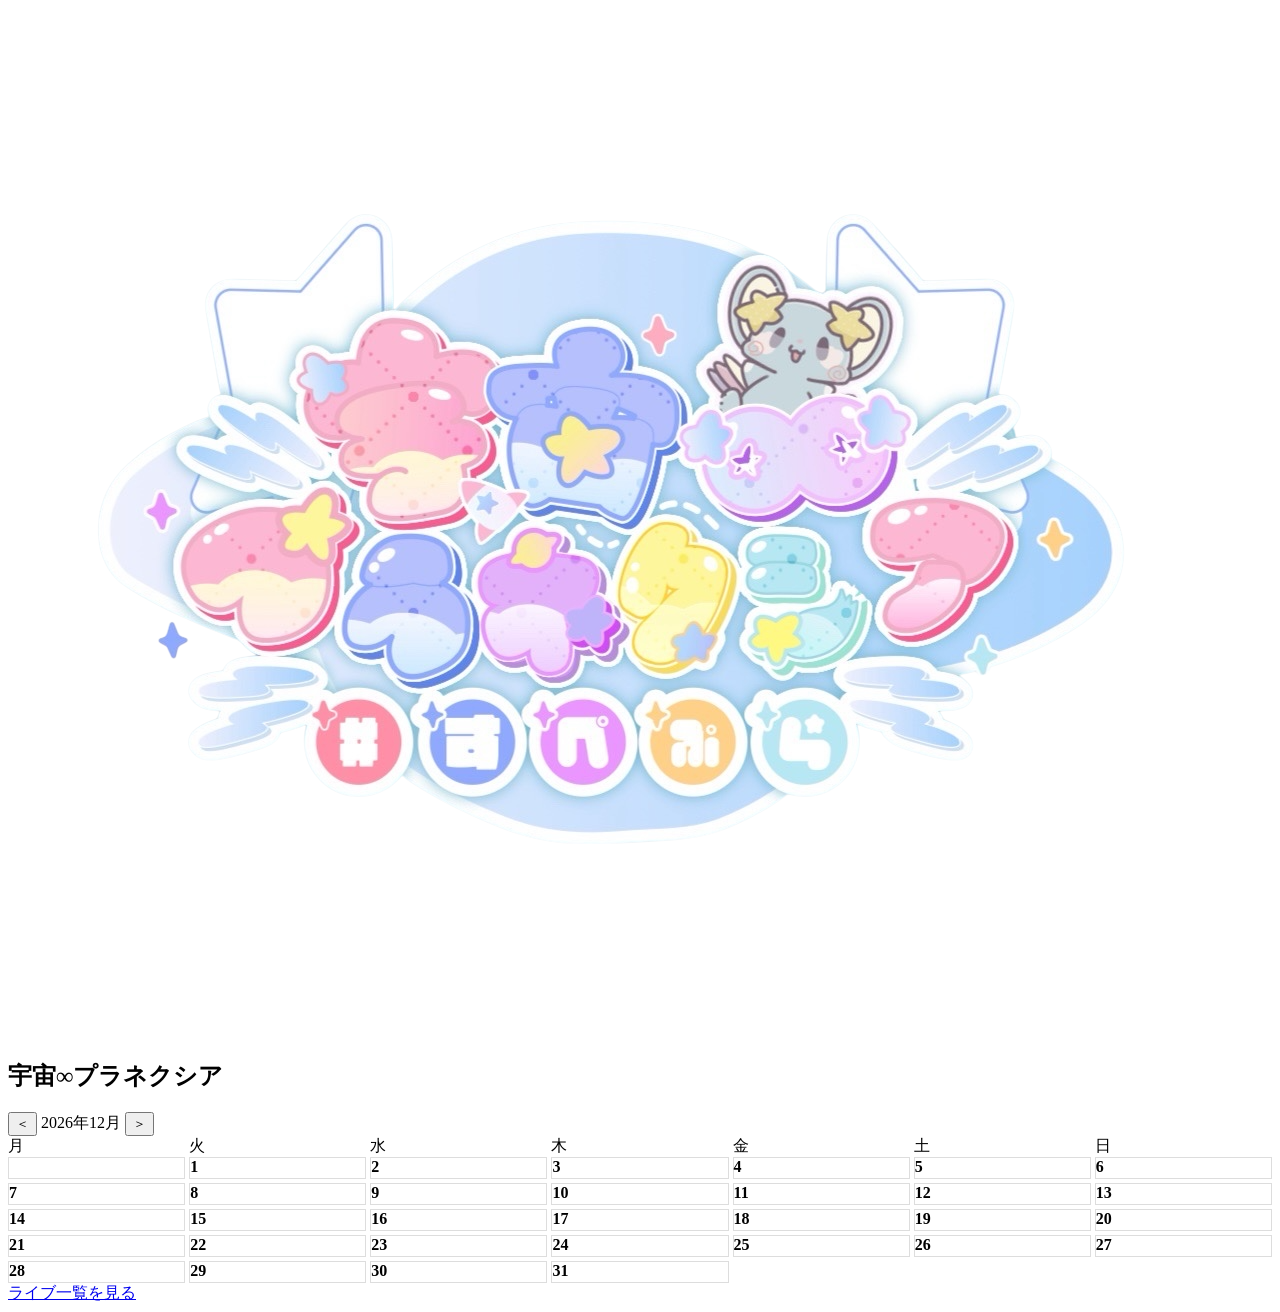
==== index.html @ 9d69d19a "Update index.html" ====
<!DOCTYPE html>
<html lang="ja">
<head>
  <meta charset="UTF-8">
  <meta name="viewport" content="width=device-width, initial-scale=1.0">
  <title>宇宙∞プラネクシア カレンダー</title>

  <meta name="description" content="宇宙∞プラネクシア（すぺぷら）のライブイベント情報をカレンダーで確認できるサイトです。出演情報・特典会・チケット情報などを掲載しています。">

  <meta property="og:title" content="イベントカレンダー">
  <meta property="og:description" content="ライブイベント情報をカレンダーで確認できます。">
  <meta property="og:type" content="website">
  <meta property="og:url" content="https://87tm.github.io/supepura_calendar/">
  <meta property="og:image" content="https://87tm.github.io/supepura_calendar/">

  <meta name="twitter:card" content="summary">

  <meta http-equiv="X-UA-Compatible" content="IE=edge">
  <meta name="format-detection" content="telephone=no">
  <meta name="theme-color" content="#ffffff">

  <link rel="stylesheet" href="style.css?v=20260309">
  <style>
    .calendar { 
        display: grid; 
        grid-template-columns: repeat(7, minmax(0,1fr)); 
        gap: 4px; 
    } 
    .day { 
        border: 1px solid #ddd; 
    } 
    .day-number { 
        font-weight: bold; 
        margin-bottom: 2px; 
    } 

  </style>
</head>
<body>

    <!-- 背景 -->
  <div class="page-bg"></div>

  <!-- 全体ラッパー -->
  <div class="calendar-wrapper">

    <!-- ヘッダー -->
    <div class="calendar-header">
  <img src="images/IMG_3743.png" class="calendar-logo">
  <span class="calendar-title-bg">
    <h2 class="calendar-group-name">宇宙∞プラネクシア</h2>
  </span>
</div>

    <!-- 月切り替え -->
    <div id="calendar-header">
  <button id="prev-month">＜</button>

  <span class="month-bg">
    <span id="current-month"></span>
  </span>

  <button id="next-month">＞</button>
</div>

    <!-- 曜日 -->
    <div class="calendar-box">
        <div class="calendar weekdays" id="weekdays"></div>
        <div class="calendar" id="calendar"></div>
    </div>

    <div id="today-event" class="today-event-card"></div>
    <a href="schedule.html" class="schedule-link-card">
        <div class="schedule-link-sub">
            ライブ一覧を見る
        </div>
    </a>

  </div>


<script>
let currentDate = new Date();
const calendar = document.getElementById("calendar");

async function loadEvents(){
  try{
    events = await fetch("https://event-api.t87.workers.dev/events")
      .then(r => r.json());
    eventsByDate = {};
    events.forEach(e=>{
        if(!eventsByDate[e.date]) eventsByDate[e.date]=[];
        eventsByDate[e.date].push(e);
    });
  }catch(e){
    events = [];
  }
  renderCalendar();
  renderTodayEvent();
}

let events = [];
let eventsByDate = {};

loadEvents();

const weekdaysDiv = document.getElementById("weekdays");
const weekDays = ["月","火","水","木","金","土","日"];

// 曜日ヘッダー
weekdaysDiv.innerHTML = "";
weekDays.forEach((day, index) => {
  const div = document.createElement("div");
  div.textContent = day;
  div.className = "weekday";
  if (index === 5) div.classList.add("saturday");
  if (index === 6) div.classList.add("sunday");
  weekdaysDiv.appendChild(div);
});

function renderCalendar(direction = "left") {

  if(direction === "left"){
    calendar.classList.add("calendar-slide-left");
  }else{
    calendar.classList.add("calendar-slide-right");
  }

  setTimeout(() => {

  calendar.innerHTML = "";

  const fragment = document.createDocumentFragment();
  const year = currentDate.getFullYear();
  const month = currentDate.getMonth();

  document.getElementById("current-month").textContent =
    `${year}年${month + 1}月`;

  const lastDay = new Date(year, month + 1, 0).getDate();

  const firstDay = new Date(year, month, 1);
  let startIndex = firstDay.getDay();

  if(startIndex === 0){
    startIndex = 6;

}else{
  startIndex = startIndex - 1;
}

  // 空白セル
  for (let i = 0; i < startIndex; i++) {
    const empty = document.createElement("div");
    empty.className = "day empty";
    calendar.appendChild(empty);
  }

  for (let day = 1; day <= lastDay; day++) {
    const dayDiv = document.createElement("div");
    dayDiv.className = "day";

    const dateStr =
  `${year}-${String(month + 1).padStart(2, "0")}-${String(day).padStart(2, "0")}`;
  
  const today = new Date();
const todayStr = today.getFullYear() + "-" +
  String(today.getMonth()+1).padStart(2,"0") + "-" +
  String(today.getDate()).padStart(2,"0");
  if (dateStr === todayStr) {
    dayDiv.classList.add("today");
}

    const number = document.createElement("div");
    number.className = "day-number";
    number.textContent = day;
    dayDiv.appendChild(number);

    const dayEvents = eventsByDate[dateStr] || [];
    
    dayEvents.slice(0,2).forEach(event => {

  const wrapper = document.createElement("div");
  wrapper.className = "calendar-event-image";

  // ▼ 画像がある場合
  if (event.images && event.images.length > 0) {
    const img = document.createElement("img");
    img.loading="lazy";
    img.src = event.images[0];
    wrapper.appendChild(img);
  }
  // ▼ 画像がない場合
  else {
    wrapper.classList.add("no-image");
  }

  const overlay = document.createElement("div");
  overlay.className = "event-title-overlay";
  overlay.textContent = event.title;

  wrapper.addEventListener("click", () => {
    location.href = `event.html?id=${event.id}`;
  });

  wrapper.appendChild(overlay);
  dayDiv.appendChild(wrapper);
});
if(dayEvents.length > 2){

  const badge = document.createElement("div");
  badge.className = "event-count";

  badge.textContent = `+${dayEvents.length - 2}`;

  const hiddenEvent = dayEvents[2];

  badge.addEventListener("click", () => {
    location.href = `event.html?id=${hiddenEvent.id}`;
  });

  dayDiv.appendChild(badge);

}
fragment.appendChild(dayDiv); 
} 
calendar.appendChild(fragment);

calendar.classList.remove("calendar-slide-left");
calendar.classList.remove("calendar-slide-right");

setTimeout(() => {
  calendar.style.opacity = "1";
}, 10);

}, 120);
}

document.getElementById("prev-month").onclick = () => {
  currentDate.setMonth(currentDate.getMonth() - 1);
  renderCalendar();
};

document.getElementById("next-month").onclick = () => {
  currentDate.setMonth(currentDate.getMonth() + 1);
  renderCalendar();
};

let startX = 0;

calendar.addEventListener("touchstart", (e) => {
  startX = e.touches[0].clientX;
});

calendar.addEventListener("touchend", (e) => {
  let endX = e.changedTouches[0].clientX;
  let diff = endX - startX;

  if (diff > 50) {
    currentDate.setMonth(currentDate.getMonth() - 1);
    renderCalendar();
  }

  if (diff < -50) {
    currentDate.setMonth(currentDate.getMonth() + 1);
    renderCalendar();
  }
});

function renderTodayEvent(){

  const box = document.getElementById("today-event");

  if(!box) return;

  const today = new Date();
  const todayStr =
  today.getFullYear() + "-" +
  String(today.getMonth()+1).padStart(2,"0") + "-" +
  String(today.getDate()).padStart(2,"0");

  const todayEvent = events.find(e => e.date === todayStr);

  if(todayEvent){

    box.innerHTML = `
    <div class="event-highlight-card"
     onclick="location.href='event.html?id=${todayEvent.id}'">

     <div class="highlight-content">

        <div class="highlight-text">
            <div class="highlight-label">📢 TODAY LIVE</div>
      
            <div class="highlight-title">
                ${todayEvent.title}
          </div>

        <div class="highlight-meta">
            📅 ${todayEvent.date}<br>
            📍 ${todayEvent.venue}
      </div>
    </div>

    ${
      todayEvent.images && todayEvent.images.length > 0
      ? `<div class="highlight-thumb">
           <img src="${todayEvent.images[0]}">
         </div>`
      : ""
    }
      
    </div>
    </div>
    `;

  }else{

    const future = events
      .filter(e => e.date > todayStr)
      .sort((a,b)=>a.date.localeCompare(b.date))[0];

    if(!future){
      box.innerHTML="";
      return;
    }

    box.innerHTML = `
<div class="event-highlight-card"
     onclick="location.href='event.html?id=${future.id}'">

  <div class="highlight-content">

    <div class="highlight-text">
      <div class="highlight-label">NEXT LIVE</div>

      <div class="highlight-title">
        ${future.title}
      </div>

      <div class="highlight-meta">
        📅 ${future.date}<br>
        📍 ${future.venue}
      </div>
    </div>

    ${
      future.images && future.images.length > 0
      ? `<div class="highlight-thumb">
           <img src="${future.images[0]}">
         </div>`
      : ""
    }

  </div>

</div>
`;
  }
}

</script>

</body>
</html>
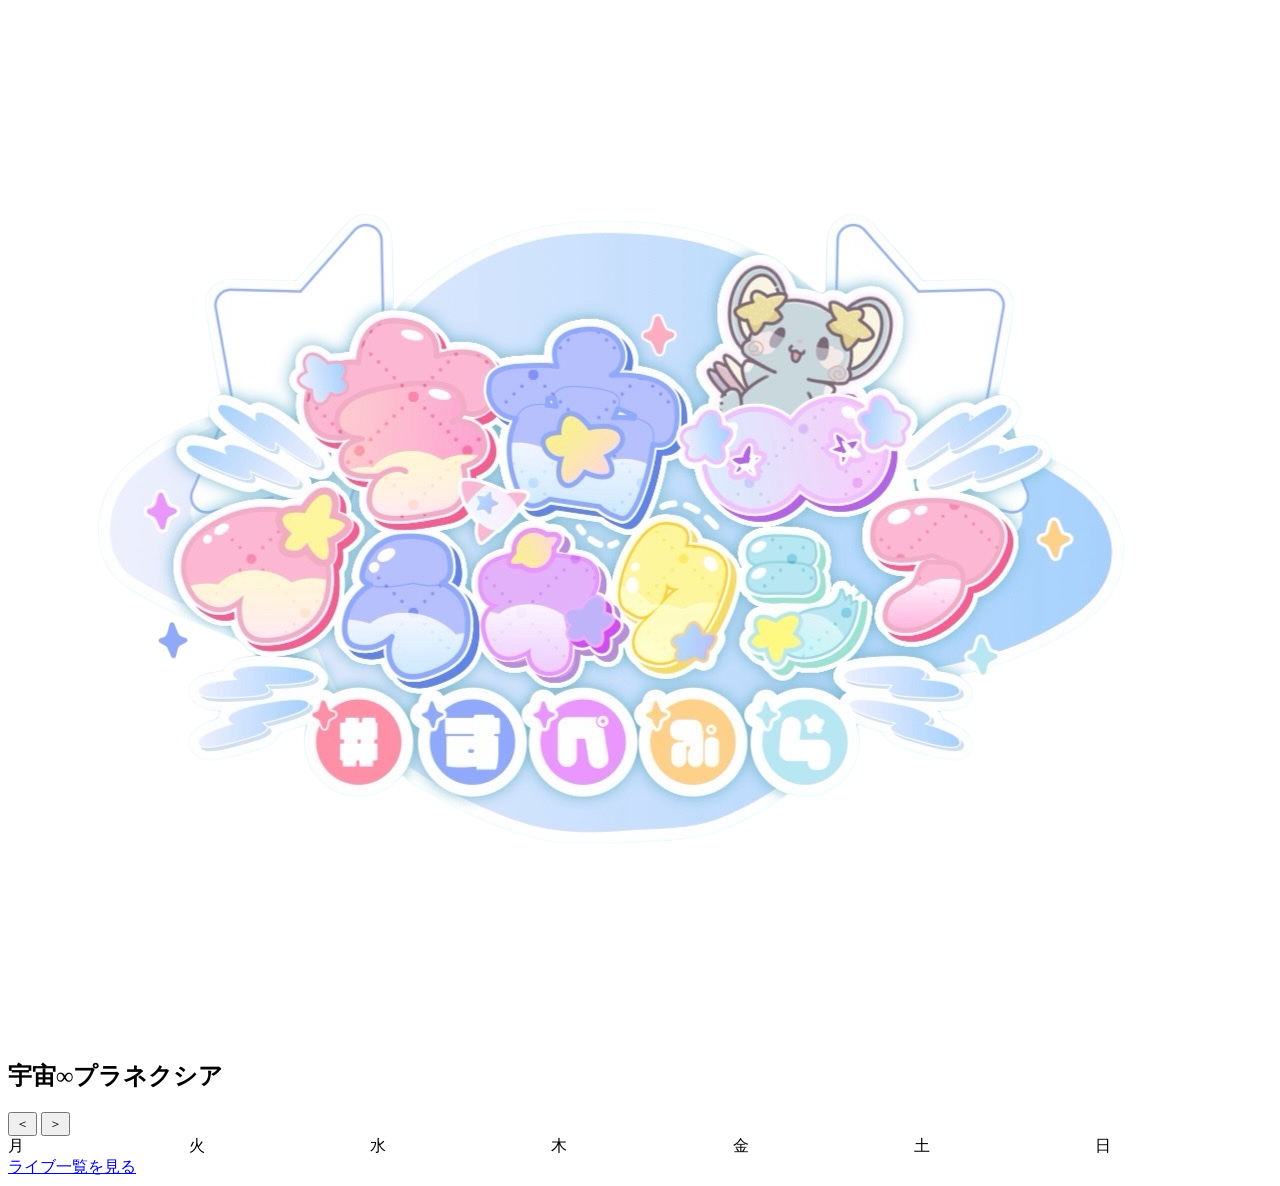
==== commit 86be4c8d: "Update index.html" ====
--- a/index.html
+++ b/index.html
@@ -7,11 +7,11 @@
 
   <meta name="description" content="宇宙∞プラネクシア（すぺぷら）のライブイベント情報をカレンダーで確認できるサイトです。出演情報・特典会・チケット情報などを掲載しています。">
 
-  <meta property="og:title" content="イベントカレンダー">
-  <meta property="og:description" content="ライブイベント情報をカレンダーで確認できます。">
+  <meta property="og:title" content="宇宙∞プラネクシア カレンダー">
+  <meta property="og:description" content="宇宙∞プラネクシア（すぺぷら）のライブイベント情報をカレンダーで確認できます。">
   <meta property="og:type" content="website">
   <meta property="og:url" content="https://87tm.github.io/supepura_calendar/">
-  <meta property="og:image" content="https://87tm.github.io/supepura_calendar/">
+  <meta property="og:image" content="https://87tm.github.io/supepura_calendar/images/IMG_8572.png">
 
   <meta name="twitter:card" content="summary">
 
@@ -84,19 +84,87 @@
 const calendar = document.getElementById("calendar");
 
 async function loadEvents(){
+
+  // ✅ ① まずキャッシュを即表示（爆速）
+  let cache = null;
   try{
-    events = await fetch("https://event-api.t87.workers.dev/events")
+    cache = localStorage.getItem("eventsCache");
+  }catch(e){
+    console.warn("キャッシュ取得失敗");
+  }
+  if(cache){
+    try{
+      const parsed = JSON.parse(cache);
+
+      // ✅ 画像データが存在するかチェック
+      const hasImageData = parsed.some(e =>
+      Array.isArray(e.images) && e.images.length > 0
+    );
+
+    // ❌ 画像が1つもないキャッシュは使わない
+    if(!hasImageData){
+      throw new Error("old cache");
+    }
+
+    events = parsed;
+
+      eventsByDate = {};
+      events.forEach(e=>{
+        if(!e.date || !/^\d{4}-\d{2}-\d{2}$/.test(e.date)) return;
+
+        if(!eventsByDate[e.date]) eventsByDate[e.date]=[];
+        eventsByDate[e.date].push(e);
+      });
+
+      renderCalendar();
+      renderTodayEvent();
+
+    }catch(e){
+      console.warn("キャッシュ壊れてるので削除");
+
+      // ✅ 壊れたキャッシュ削除
+      try{
+        localStorage.removeItem("eventsCache");
+      }catch(e){}
+
+      events = [];
+    }
+  }
+
+  // ✅ ② その後に最新データ取得（裏で更新）
+  try{
+    const fresh = await fetch("https://event-api.t87.workers.dev/events")
       .then(r => r.json());
+
+    events = fresh;
+    try{
+      const data = JSON.stringify(events);
+
+      // ✅ 容量制限（約4MB）超えたら保存しない
+      if(data.length < 4000000){
+        localStorage.setItem("eventsCache", data);
+      }else{
+        console.warn("キャッシュ大きすぎて保存スキップ");
+      }
+
+    }catch(e){
+      console.warn("キャッシュ保存失敗");
+    }
+
     eventsByDate = {};
     events.forEach(e=>{
-        if(!eventsByDate[e.date]) eventsByDate[e.date]=[];
-        eventsByDate[e.date].push(e);
+      if(!e.date || !/^\d{4}-\d{2}-\d{2}$/.test(e.date)) return;
+
+      if(!eventsByDate[e.date]) eventsByDate[e.date]=[];
+      eventsByDate[e.date].push(e);
     });
+
+    renderCalendar();
+    renderTodayEvent();
+
   }catch(e){
-    events = [];
-  }
-  renderCalendar();
-  renderTodayEvent();
+    // 通信失敗でもキャッシュで表示済みだからOK
+  }
 }
 
 let events = [];
@@ -176,24 +244,49 @@
     number.textContent = day;
     dayDiv.appendChild(number);
 
-    const dayEvents = eventsByDate[dateStr] || [];
+    const dayEvents = Array.isArray(eventsByDate[dateStr]) ? eventsByDate[dateStr] : [];
+    
+    // 🎤ライブ時間で並び替え（早い順）
+    dayEvents.sort((a,b)=>{
+        if(!a.stageTime || !b.stageTime) return 0;
+
+        const getTime = (str)=>{
+            const m = str.match(/(\d{1,2}):(\d{2})/);
+            if(!m) return 9999;
+            return parseInt(m[1])*60 + parseInt(m[2]);
+        };
+
+        return getTime(a.stageTime) - getTime(b.stageTime);
+    });
     
     dayEvents.slice(0,2).forEach(event => {
 
   const wrapper = document.createElement("div");
   wrapper.className = "calendar-event-image";
 
+  if(!event) return;
   // ▼ 画像がある場合
-  if (event.images && event.images.length > 0) {
-    const img = document.createElement("img");
-    img.loading="lazy";
-    img.src = event.images[0];
-    wrapper.appendChild(img);
-  }
-  // ▼ 画像がない場合
-  else {
+  if (
+  Array.isArray(event.images) &&
+  event.images.length > 0 &&
+  typeof event.images[0] === "string" &&
+  event.images[0].trim() !== ""
+) {
+  const img = document.createElement("img");
+  img.loading = "lazy";
+
+  // ✅ 画像エラーでも絶対に壊れないようにする
+  img.onerror = () => {
     wrapper.classList.add("no-image");
-  }
+    img.remove();
+  };
+
+  img.src = event.images[0];
+  wrapper.appendChild(img);
+}
+else {
+  wrapper.classList.add("no-image");
+}
 
   const overlay = document.createElement("div");
   overlay.className = "event-title-overlay";
@@ -247,24 +340,56 @@
 };
 
 let startX = 0;
+let startY = 0;
+let isPinching = false;
 
 calendar.addEventListener("touchstart", (e) => {
+
+  if (e.touches.length > 1) {
+    isPinching = true;
+    return;
+  }
+
   startX = e.touches[0].clientX;
+  startY = e.touches[0].clientY;
+
 });
 
 calendar.addEventListener("touchend", (e) => {
+
+  // ✅ ピンチ後の誤作動防止
+  if (isPinching) {
+    isPinching = false;
+    return;
+  }
+
+  // ✅ 拡大状態は無効
+  if (window.visualViewport && window.visualViewport.scale > 1) {
+    return;
+  }
+
   let endX = e.changedTouches[0].clientX;
-  let diff = endX - startX;
-
-  if (diff > 50) {
+  let endY = e.changedTouches[0].clientY;
+
+  let diffX = endX - startX;
+  let diffY = endY - startY;
+
+  // ✅ 縦移動が大きい場合は無効
+  if (Math.abs(diffY) > Math.abs(diffX)) {
+    return;
+  }
+
+  // ✅ 横移動がしっかりある時だけ月移動
+  if (diffX > 60) {
     currentDate.setMonth(currentDate.getMonth() - 1);
     renderCalendar();
   }
 
-  if (diff < -50) {
+  if (diffX < -60) {
     currentDate.setMonth(currentDate.getMonth() + 1);
     renderCalendar();
   }
+
 });
 
 function renderTodayEvent(){
